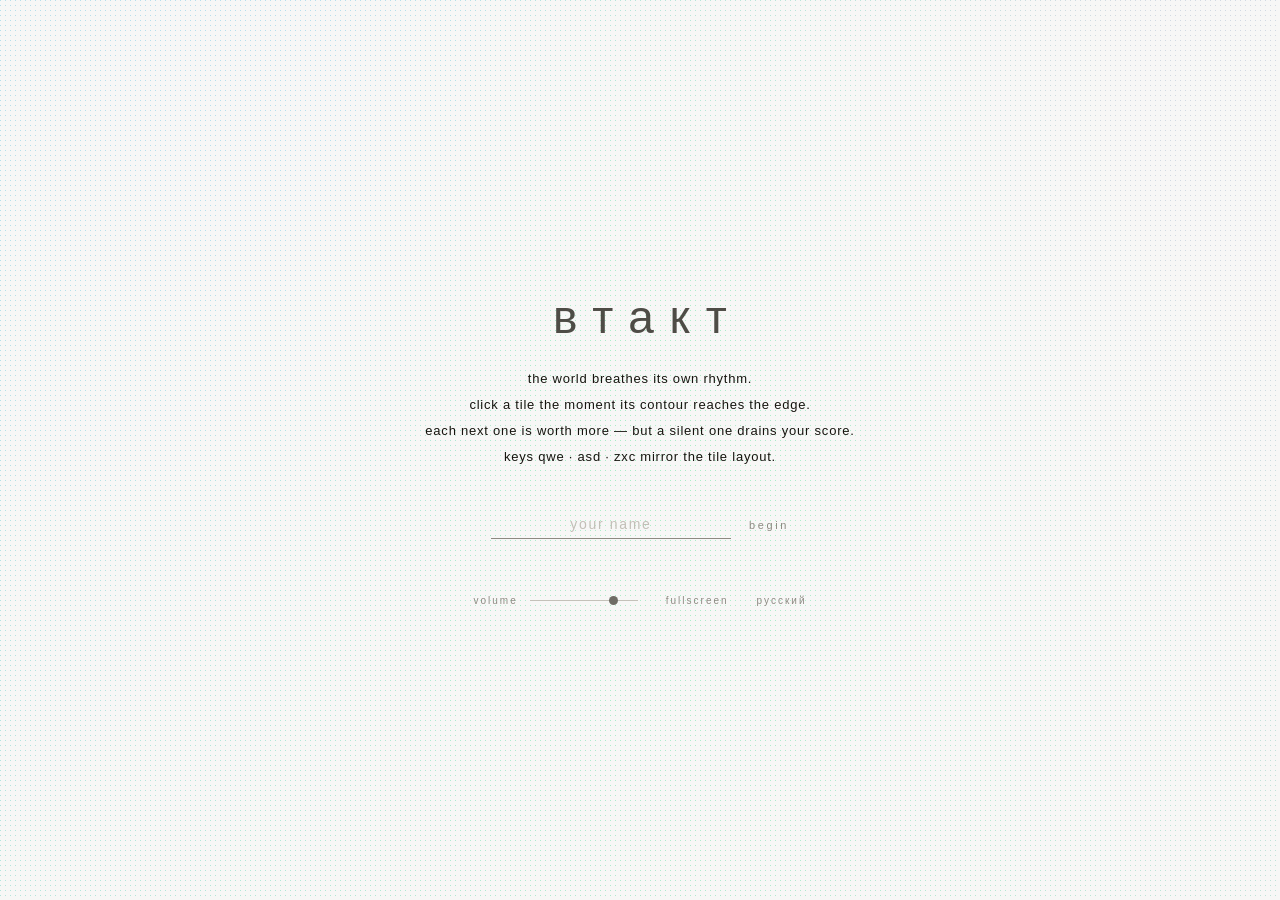
==== index.html @ 7313bd3a "Минимум для витрины: громкость, полный экран, английский язык Громкость — множитель поверх сведения," ====
<!DOCTYPE html>
<html lang="ru">
<head>
<meta charset="utf-8">
<meta name="viewport" content="width=device-width, initial-scale=1">
<title>втакт</title>
<link rel="stylesheet" href="styles.css?v=28">
</head>
<body>
  <canvas id="stage"></canvas>

  <div class="ui">
    <div class="hud hud-score">
      <span class="hud-cap" data-i18n="hud.score">счёт</span><span id="hud-score" class="hud-num">0</span>
    </div>
    <div class="hud hud-best">
      <span id="hud-best-cap" class="hud-cap" data-i18n="hud.best">рекорд</span><span id="hud-best" class="hud-best-num">0</span>
    </div>
    <div class="hud hud-tempo">
      <span id="hud-tempo" class="hud-num">84</span><span class="hud-cap" data-i18n="hud.bpm">уд/мин</span>
    </div>
    <div id="hud-keys" class="hud hud-keys" data-i18n="hud.keys"></div>
    <div id="hint" class="hint"></div>

    <div id="over" class="pause-screen" hidden>
      <div class="pause-word" data-i18n="over.word">конец</div>
      <div class="over-line"><span id="over-who"></span> <span data-i18n="over.line">молчал три круга</span></div>
      <div class="over-score"><span data-i18n="over.score">счёт</span>&nbsp;&nbsp;<span id="over-score">0</span></div>
      <div id="over-best" class="over-best"></div>
      <div class="pause-actions">
        <button id="over-again" class="pause-btn" type="button" data-i18n="over.again">заново</button>
        <button id="over-menu" class="pause-btn" type="button" data-i18n="over.menu">в меню</button>
      </div>
    </div>

    <div id="pause" class="pause-screen" hidden>
      <div class="pause-word" data-i18n="pause.word">пауза</div>
      <div class="settings">
        <label class="set-row">
          <span class="set-cap" data-i18n="set.volume">громкость</span>
          <input class="vol" type="range" min="0" max="100" step="1" value="80">
        </label>
        <button class="set-btn full-btn" type="button" data-i18n="set.fullscreen">во весь экран</button>
      </div>
      <div class="pause-actions">
        <button id="pause-resume" class="pause-btn" type="button" data-i18n="pause.resume">продолжить</button>
        <button id="pause-quit" class="pause-btn" type="button" data-i18n="pause.quit">выйти в меню</button>
      </div>
    </div>

    <div id="title" class="title-screen">
      <div class="title-word">втакт</div>
      <div class="title-sub" data-i18n="title.sub"></div>

      <form id="name-form" class="name-form" hidden>
        <input id="name-input" class="name-input" type="text" maxlength="18"
               autocomplete="off" spellcheck="false" data-i18n-ph="title.name">
        <button class="name-go" type="submit" data-i18n="title.begin">начать</button>
      </form>

      <div id="welcome" class="welcome" hidden>
        <div class="welcome-line"><span data-i18n="title.welcome">с возвращением,</span> <span id="welcome-name"></span></div>
        <div id="welcome-best" class="welcome-best"></div>
        <div class="title-go" data-i18n="title.go">нажмите, чтобы начать</div>
      </div>

      <div class="settings title-settings">
        <label class="set-row">
          <span class="set-cap" data-i18n="set.volume">громкость</span>
          <input class="vol" type="range" min="0" max="100" step="1" value="80">
        </label>
        <button class="set-btn full-btn" type="button" data-i18n="set.fullscreen">во весь экран</button>
        <button class="set-btn lang-btn" type="button" data-i18n="set.lang">english</button>
      </div>

      <button id="change-name" class="link-btn" type="button" data-i18n="title.changeName" hidden>сменить имя</button>
    </div>
  </div>

  <!-- ?v= — против кэша GitHub Pages (max-age=600): поднимать при правках -->
  <script src="store.js?v=28"></script>
  <script src="i18n.js?v=28"></script>
  <script src="audio.js?v=28"></script>
  <script src="game.js?v=28"></script>
</body>
</html>
---- styles.css ----
:root {
  --ink: #6f6d66;
  --ink-soft: #a3a099;
}

* { margin: 0; padding: 0; box-sizing: border-box; }

/* авторский display перебивает браузерное правило для [hidden] — возвращаем его */
[hidden] { display: none !important; }

html, body {
  width: 100%;
  height: 100%;
  overflow: hidden;
  background: #f6f5f2;
}

body {
  font-family: -apple-system, BlinkMacSystemFont, "Helvetica Neue", "Inter", sans-serif;
  cursor: default;
  -webkit-font-smoothing: antialiased;
}

#stage {
  display: block;
  width: 100%;
  height: 100%;
}

.ui {
  position: fixed;
  inset: 0;
  pointer-events: none;
  user-select: none;
}

.hud {
  position: absolute;
  font-size: 11px;
  font-weight: 400;
  letter-spacing: 0.18em;
  text-transform: lowercase;
  color: var(--ink-soft);
  transition: opacity 0.6s ease;
}

.hud-score { top: 28px; left: 32px; }
.hud-best  { top: 60px; left: 32px; }
.hud-tempo { top: 28px; right: 32px; }
.hud-keys  { bottom: 26px; right: 32px; opacity: 0.5; }

.hud-score, .hud-tempo, .hud-best {
  display: flex;
  align-items: baseline;
  gap: 10px;
}

/* фон теперь цветной и подвижный — подписи считаются от него, а не от бумаги */
.hud-cap { color: #7d7a72; }

/* на титуле игрового HUD быть не должно: раньше его прятала пелена,
   теперь экран прозрачный и сетка видна насквозь */
body.on-title .hud { opacity: 0; }

.hud-num {
  font-size: 20px;
  font-weight: 300;
  letter-spacing: 0.08em;
  color: #4e4c46;
  font-variant-numeric: tabular-nums;
}

.hud-best-num {
  font-size: 12px;
  letter-spacing: 0.1em;
  color: #6f6c65;
  font-variant-numeric: tabular-nums;
}

/* момент, когда текущий заход обошёл собственный рекорд */
.hud-best.beaten .hud-cap,
.hud-best.beaten .hud-best-num {
  color: #b4573c;
}
.hud-best.just-beaten { animation: lift 0.9s cubic-bezier(.2, 1.4, .4, 1); }

@keyframes lift {
  0%   { transform: translateY(0)    scale(1); }
  35%  { transform: translateY(-7px) scale(1.14); }
  100% { transform: translateY(0)    scale(1); }
}

.hint {
  position: absolute;
  bottom: 52px;
  left: 0;
  right: 0;
  text-align: center;
  font-size: 12px;
  letter-spacing: 0.1em;
  color: var(--ink-soft);
  opacity: 0;
  transition: opacity 1s ease;
}
.hint.on { opacity: 1; }

/* --- пауза --- */

.pause-screen {
  position: absolute;
  inset: 0;
  display: flex;
  flex-direction: column;
  align-items: center;
  justify-content: center;
  gap: 22px;
  background: rgba(246, 245, 242, 0.86);   /* мэш просвечивает сквозь пелену */
  pointer-events: auto;
  animation: veil 0.35s ease;
}

.over-line {
  font-size: 14px;
  letter-spacing: 0.06em;
  color: #16150f;
}

.over-score {
  font-size: 22px;
  font-weight: 300;
  letter-spacing: 0.1em;
  color: #4e4c46;
  font-variant-numeric: tabular-nums;
}
.over-score span { font-size: 26px; }

.over-best {
  font-size: 12px;
  letter-spacing: 0.14em;
  color: #a3a099;
  font-variant-numeric: tabular-nums;
}

.pause-actions { margin-top: 12px; }

@keyframes veil {
  from { opacity: 0; }
  to   { opacity: 1; }
}

.pause-word {
  font-size: 26px;
  font-weight: 300;
  letter-spacing: 0.44em;
  color: #4e4c46;
  padding-left: 0.44em;
}

.pause-actions {
  display: flex;
  gap: 40px;
}

.pause-btn {
  border: none;
  background: transparent;
  font: inherit;
  font-size: 11px;
  letter-spacing: 0.24em;
  color: #8d8a82;
  cursor: pointer;
  padding: 6px 0;
  transition: color 0.3s ease;
}
.pause-btn:hover { color: #16150f; }

/* --- настройки --- */

.settings {
  display: flex;
  align-items: center;
  gap: 28px;
  pointer-events: auto;
}

.title-settings { margin-top: 30px; }

.set-row {
  display: flex;
  align-items: center;
  gap: 12px;
  cursor: pointer;
}

.set-cap, .set-btn {
  font-size: 10px;
  letter-spacing: 0.2em;
  color: #8d8a82;
  border: none;
  background: transparent;
  font-family: inherit;
  padding: 4px 0;
  transition: color 0.3s ease;
}
.set-btn { cursor: pointer; }
.set-btn:hover, .set-row:hover .set-cap { color: #16150f; }

.vol {
  -webkit-appearance: none;
  appearance: none;
  width: 108px;
  height: 14px;
  background: transparent;
  cursor: pointer;
}
.vol::-webkit-slider-runnable-track {
  height: 1px;
  background: #c4c1b9;
}
.vol::-webkit-slider-thumb {
  -webkit-appearance: none;
  width: 9px;
  height: 9px;
  margin-top: -4px;
  border-radius: 50%;
  background: #6f6c65;
  border: none;
}
.vol::-moz-range-track { height: 1px; background: #c4c1b9; }
.vol::-moz-range-thumb {
  width: 9px; height: 9px; border: none; border-radius: 50%; background: #6f6c65;
}

.title-screen {
  position: absolute;
  inset: 0;
  display: flex;
  flex-direction: column;
  align-items: center;
  justify-content: center;
  gap: 22px;
  /* фон не рисуем: под экраном уже лежит холст с точечной сеткой,
     любая пелена её бы съела */
  background: transparent;
  transition: opacity 0.9s ease;
  pointer-events: auto;
  cursor: pointer;
}
.title-screen.gone { opacity: 0; pointer-events: none; }

.title-word {
  font-size: 46px;
  font-weight: 300;
  letter-spacing: 0.34em;
  color: #4e4c46;
  padding-left: 0.34em;
}

.title-sub {
  font-size: 13px;
  line-height: 2;
  letter-spacing: 0.06em;
  color: #16150f;
  text-align: center;
  /* строки разбиты вручную через <br>: контейнер должен вмещать самую длинную,
     иначе последнее слово срывается на отдельную строку */
  max-width: min(760px, 90vw);
  text-wrap: balance;
}

.title-go {
  margin-top: 26px;
  font-size: 11px;
  letter-spacing: 0.24em;
  color: #b8b5ad;
  animation: breathe 3.4s ease-in-out infinite;
}

/* --- представиться --- */

.name-form {
  margin-top: 18px;
  display: flex;
  align-items: center;
  gap: 18px;
  pointer-events: auto;
}

.name-input {
  width: 240px;
  padding: 6px 2px;
  border: none;
  border-bottom: 1px solid #cfccc4;
  background: transparent;
  font: inherit;
  font-size: 14px;
  letter-spacing: 0.08em;
  color: #16150f;
  text-align: center;
  outline: none;
  transition: border-color 0.3s ease;
}
.name-input::placeholder { color: #c2bfb7; letter-spacing: 0.12em; }
.name-input:focus { border-bottom-color: #8d8a82; }
.name-input.nudge { animation: nudge 0.4s ease; }

@keyframes nudge {
  0%, 100% { transform: translateX(0); }
  25%      { transform: translateX(-5px); }
  75%      { transform: translateX(5px); }
}

.name-go, .link-btn {
  border: none;
  background: transparent;
  font: inherit;
  font-size: 11px;
  letter-spacing: 0.24em;
  color: #8d8a82;
  cursor: pointer;
  padding: 4px 0;
  pointer-events: auto;
  transition: color 0.3s ease;
}
.name-go:hover, .link-btn:hover { color: #16150f; }

.link-btn {
  position: absolute;
  bottom: 48px;
  font-size: 10px;
  letter-spacing: 0.2em;
  color: #c2bfb7;
}

.welcome {
  display: flex;
  flex-direction: column;
  align-items: center;
  gap: 10px;
  margin-top: 10px;
}

.welcome-line {
  font-size: 15px;
  letter-spacing: 0.06em;
  color: #16150f;
}

.welcome-best {
  font-size: 12px;
  letter-spacing: 0.14em;
  color: #a3a099;
  font-variant-numeric: tabular-nums;
}

@keyframes breathe {
  0%, 100% { opacity: 0.45; }
  50%      { opacity: 1; }
}
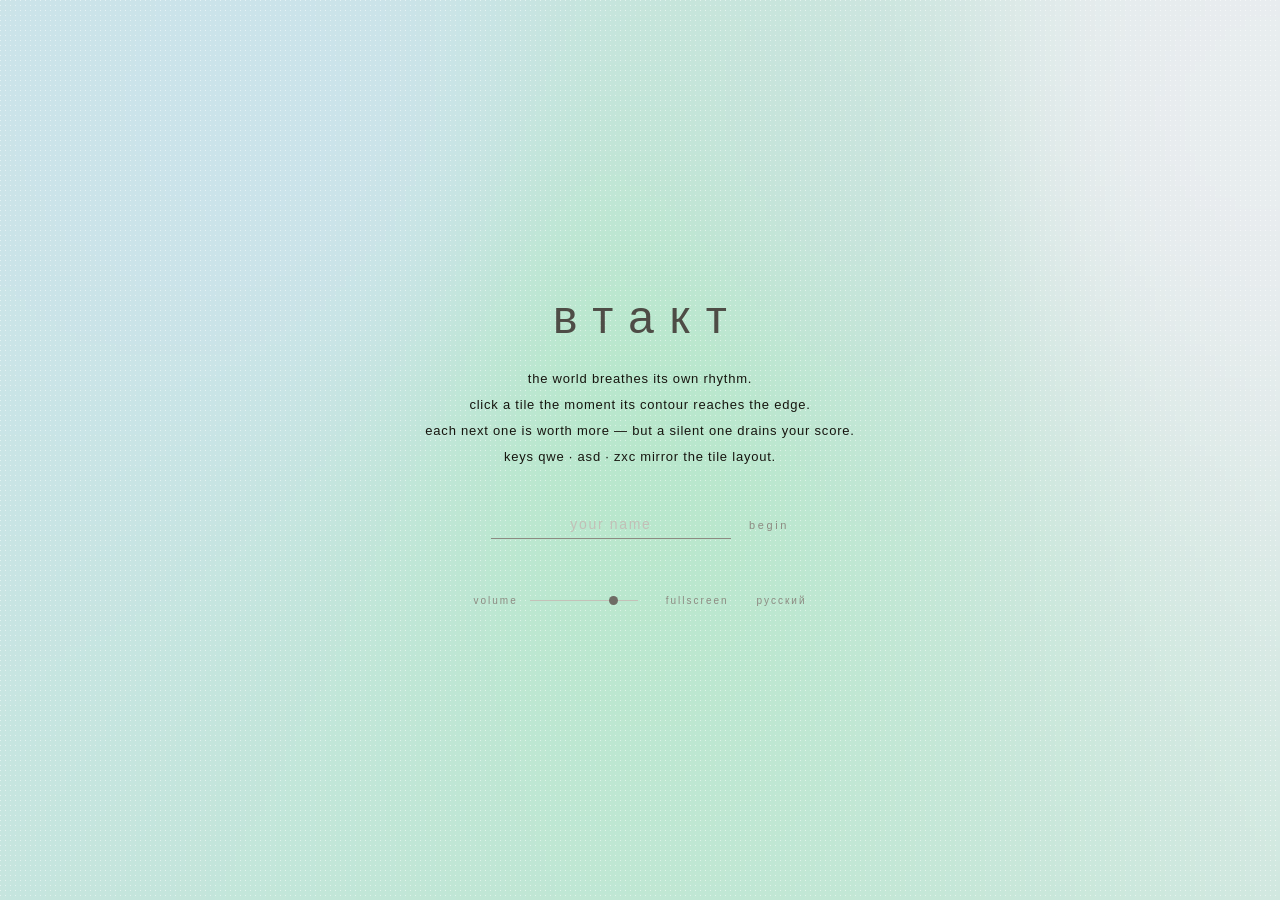
==== commit fa40a0fb: "Фон: сплошной анимированный градиент, белые точки поверх Слои разделены. Раньше градиент и был точка" ====
--- a/index.html
+++ b/index.html
@@ -4,7 +4,7 @@
 <meta charset="utf-8">
 <meta name="viewport" content="width=device-width, initial-scale=1">
 <title>втакт</title>
-<link rel="stylesheet" href="styles.css?v=28">
+<link rel="stylesheet" href="styles.css?v=29">
 </head>
 <body>
   <canvas id="stage"></canvas>
@@ -78,9 +78,9 @@
   </div>
 
   <!-- ?v= — против кэша GitHub Pages (max-age=600): поднимать при правках -->
-  <script src="store.js?v=28"></script>
-  <script src="i18n.js?v=28"></script>
-  <script src="audio.js?v=28"></script>
-  <script src="game.js?v=28"></script>
+  <script src="store.js?v=29"></script>
+  <script src="i18n.js?v=29"></script>
+  <script src="audio.js?v=29"></script>
+  <script src="game.js?v=29"></script>
 </body>
 </html>
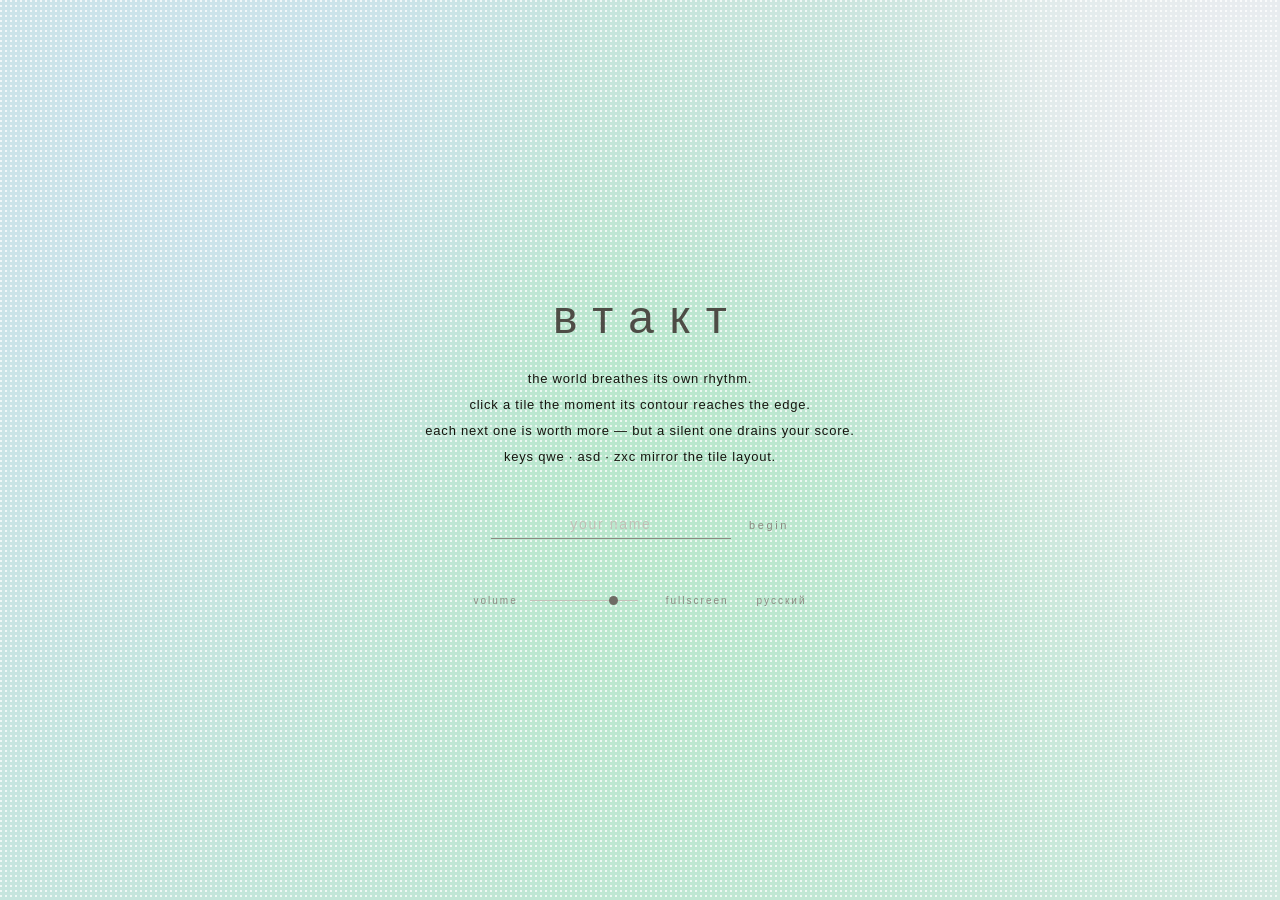
==== commit 1016a12a: "Светлые цвета инструментов, точки крупнее и ярче Инструменты уведены в светлые тона: светлота 42–55 " ====
--- a/index.html
+++ b/index.html
@@ -4,7 +4,7 @@
 <meta charset="utf-8">
 <meta name="viewport" content="width=device-width, initial-scale=1">
 <title>втакт</title>
-<link rel="stylesheet" href="styles.css?v=29">
+<link rel="stylesheet" href="styles.css?v=31">
 </head>
 <body>
   <canvas id="stage"></canvas>
@@ -78,9 +78,9 @@
   </div>
 
   <!-- ?v= — против кэша GitHub Pages (max-age=600): поднимать при правках -->
-  <script src="store.js?v=29"></script>
-  <script src="i18n.js?v=29"></script>
-  <script src="audio.js?v=29"></script>
-  <script src="game.js?v=29"></script>
+  <script src="store.js?v=31"></script>
+  <script src="i18n.js?v=31"></script>
+  <script src="audio.js?v=31"></script>
+  <script src="game.js?v=31"></script>
 </body>
 </html>
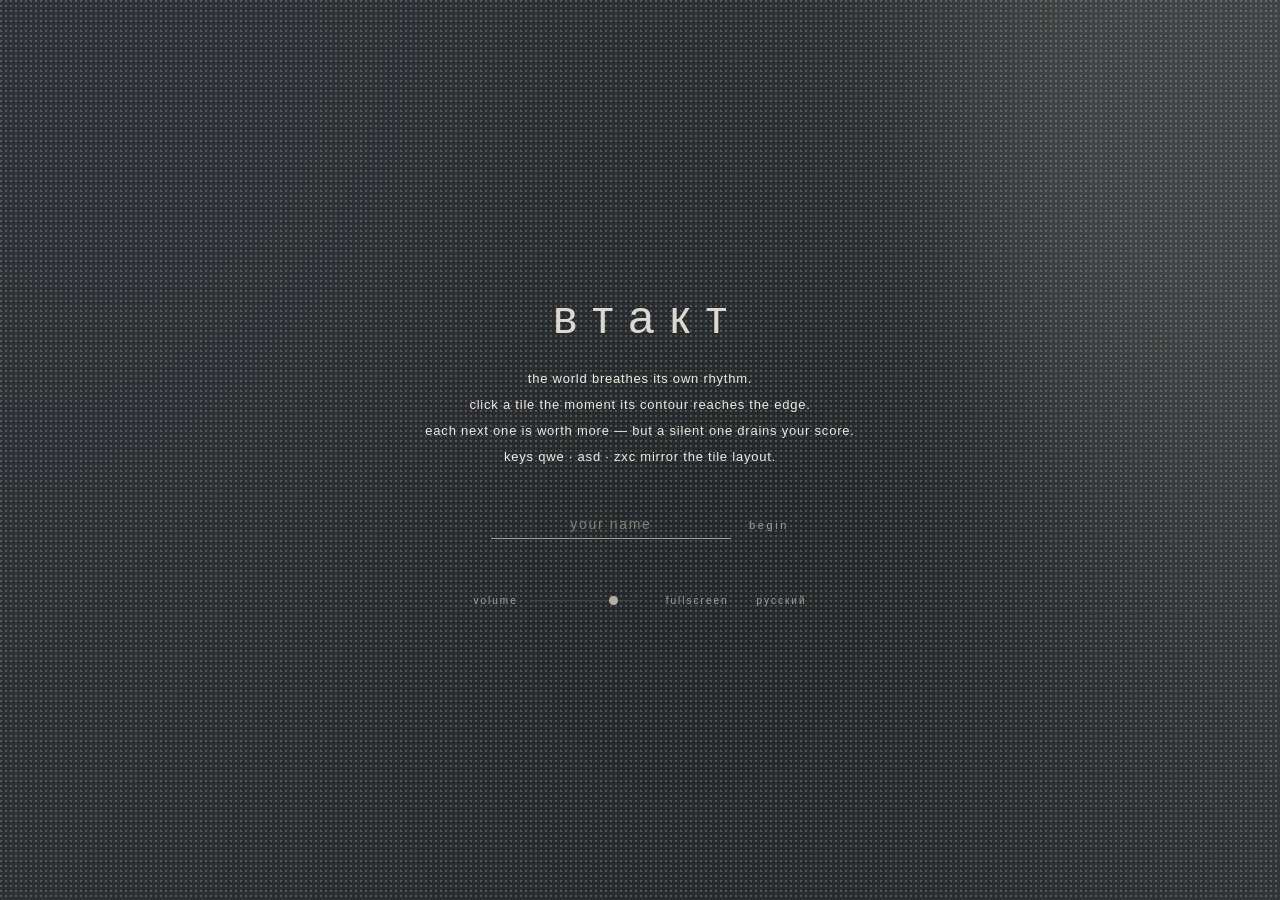
==== commit 41cec495: "Тёмная схема: серый фон, белые инструменты, красное к концу Фон в покое почти чистый серый (насыщенн" ====
--- a/index.html
+++ b/index.html
@@ -4,7 +4,7 @@
 <meta charset="utf-8">
 <meta name="viewport" content="width=device-width, initial-scale=1">
 <title>втакт</title>
-<link rel="stylesheet" href="styles.css?v=31">
+<link rel="stylesheet" href="styles.css?v=34">
 </head>
 <body>
   <canvas id="stage"></canvas>
@@ -78,9 +78,9 @@
   </div>
 
   <!-- ?v= — против кэша GitHub Pages (max-age=600): поднимать при правках -->
-  <script src="store.js?v=31"></script>
-  <script src="i18n.js?v=31"></script>
-  <script src="audio.js?v=31"></script>
-  <script src="game.js?v=31"></script>
+  <script src="store.js?v=34"></script>
+  <script src="i18n.js?v=34"></script>
+  <script src="audio.js?v=34"></script>
+  <script src="game.js?v=34"></script>
 </body>
 </html>
--- a/styles.css
+++ b/styles.css
@@ -1,6 +1,6 @@
 :root {
-  --ink: #6f6d66;
-  --ink-soft: #a3a099;
+  --ink: #b3afa7;
+  --ink-soft: #97938b;
 }
 
 * { margin: 0; padding: 0; box-sizing: border-box; }
@@ -12,7 +12,7 @@
   width: 100%;
   height: 100%;
   overflow: hidden;
-  background: #f6f5f2;
+  background: #1b1b1e;
 }
 
 body {
@@ -56,7 +56,7 @@
 }
 
 /* фон теперь цветной и подвижный — подписи считаются от него, а не от бумаги */
-.hud-cap { color: #7d7a72; }
+.hud-cap { color: #a5a199; }
 
 /* на титуле игрового HUD быть не должно: раньше его прятала пелена,
    теперь экран прозрачный и сетка видна насквозь */
@@ -66,21 +66,21 @@
   font-size: 20px;
   font-weight: 300;
   letter-spacing: 0.08em;
-  color: #4e4c46;
+  color: #ddd9d2;
   font-variant-numeric: tabular-nums;
 }
 
 .hud-best-num {
   font-size: 12px;
   letter-spacing: 0.1em;
-  color: #6f6c65;
+  color: #b3afa7;
   font-variant-numeric: tabular-nums;
 }
 
 /* момент, когда текущий заход обошёл собственный рекорд */
 .hud-best.beaten .hud-cap,
 .hud-best.beaten .hud-best-num {
-  color: #b4573c;
+  color: #e0715a;
 }
 .hud-best.just-beaten { animation: lift 0.9s cubic-bezier(.2, 1.4, .4, 1); }
 
@@ -114,7 +114,7 @@
   align-items: center;
   justify-content: center;
   gap: 22px;
-  background: rgba(246, 245, 242, 0.86);   /* мэш просвечивает сквозь пелену */
+  background: rgba(20, 19, 23, 0.86);   /* мэш просвечивает сквозь пелену */
   pointer-events: auto;
   animation: veil 0.35s ease;
 }
@@ -122,14 +122,14 @@
 .over-line {
   font-size: 14px;
   letter-spacing: 0.06em;
-  color: #16150f;
+  color: #edeae4;
 }
 
 .over-score {
   font-size: 22px;
   font-weight: 300;
   letter-spacing: 0.1em;
-  color: #4e4c46;
+  color: #ddd9d2;
   font-variant-numeric: tabular-nums;
 }
 .over-score span { font-size: 26px; }
@@ -137,7 +137,7 @@
 .over-best {
   font-size: 12px;
   letter-spacing: 0.14em;
-  color: #a3a099;
+  color: #97938b;
   font-variant-numeric: tabular-nums;
 }
 
@@ -152,7 +152,7 @@
   font-size: 26px;
   font-weight: 300;
   letter-spacing: 0.44em;
-  color: #4e4c46;
+  color: #ddd9d2;
   padding-left: 0.44em;
 }
 
@@ -167,12 +167,12 @@
   font: inherit;
   font-size: 11px;
   letter-spacing: 0.24em;
-  color: #8d8a82;
+  color: #a49f97;
   cursor: pointer;
   padding: 6px 0;
   transition: color 0.3s ease;
 }
-.pause-btn:hover { color: #16150f; }
+.pause-btn:hover { color: #edeae4; }
 
 /* --- настройки --- */
 
@@ -195,7 +195,7 @@
 .set-cap, .set-btn {
   font-size: 10px;
   letter-spacing: 0.2em;
-  color: #8d8a82;
+  color: #a49f97;
   border: none;
   background: transparent;
   font-family: inherit;
@@ -203,7 +203,7 @@
   transition: color 0.3s ease;
 }
 .set-btn { cursor: pointer; }
-.set-btn:hover, .set-row:hover .set-cap { color: #16150f; }
+.set-btn:hover, .set-row:hover .set-cap { color: #edeae4; }
 
 .vol {
   -webkit-appearance: none;
@@ -215,7 +215,7 @@
 }
 .vol::-webkit-slider-runnable-track {
   height: 1px;
-  background: #c4c1b9;
+  background: #43414a;
 }
 .vol::-webkit-slider-thumb {
   -webkit-appearance: none;
@@ -223,12 +223,12 @@
   height: 9px;
   margin-top: -4px;
   border-radius: 50%;
-  background: #6f6c65;
-  border: none;
-}
-.vol::-moz-range-track { height: 1px; background: #c4c1b9; }
+  background: #b3afa7;
+  border: none;
+}
+.vol::-moz-range-track { height: 1px; background: #43414a; }
 .vol::-moz-range-thumb {
-  width: 9px; height: 9px; border: none; border-radius: 50%; background: #6f6c65;
+  width: 9px; height: 9px; border: none; border-radius: 50%; background: #b3afa7;
 }
 
 .title-screen {
@@ -252,7 +252,7 @@
   font-size: 46px;
   font-weight: 300;
   letter-spacing: 0.34em;
-  color: #4e4c46;
+  color: #ddd9d2;
   padding-left: 0.34em;
 }
 
@@ -260,7 +260,7 @@
   font-size: 13px;
   line-height: 2;
   letter-spacing: 0.06em;
-  color: #16150f;
+  color: #edeae4;
   text-align: center;
   /* строки разбиты вручную через <br>: контейнер должен вмещать самую длинную,
      иначе последнее слово срывается на отдельную строку */
@@ -272,7 +272,7 @@
   margin-top: 26px;
   font-size: 11px;
   letter-spacing: 0.24em;
-  color: #b8b5ad;
+  color: #8e8a82;
   animation: breathe 3.4s ease-in-out infinite;
 }
 
@@ -290,18 +290,18 @@
   width: 240px;
   padding: 6px 2px;
   border: none;
-  border-bottom: 1px solid #cfccc4;
+  border-bottom: 1px solid #43414a;
   background: transparent;
   font: inherit;
   font-size: 14px;
   letter-spacing: 0.08em;
-  color: #16150f;
+  color: #edeae4;
   text-align: center;
   outline: none;
   transition: border-color 0.3s ease;
 }
-.name-input::placeholder { color: #c2bfb7; letter-spacing: 0.12em; }
-.name-input:focus { border-bottom-color: #8d8a82; }
+.name-input::placeholder { color: #847f78; letter-spacing: 0.12em; }
+.name-input:focus { border-bottom-color: #a49f97; }
 .name-input.nudge { animation: nudge 0.4s ease; }
 
 @keyframes nudge {
@@ -316,20 +316,20 @@
   font: inherit;
   font-size: 11px;
   letter-spacing: 0.24em;
-  color: #8d8a82;
+  color: #a49f97;
   cursor: pointer;
   padding: 4px 0;
   pointer-events: auto;
   transition: color 0.3s ease;
 }
-.name-go:hover, .link-btn:hover { color: #16150f; }
+.name-go:hover, .link-btn:hover { color: #edeae4; }
 
 .link-btn {
   position: absolute;
   bottom: 48px;
   font-size: 10px;
   letter-spacing: 0.2em;
-  color: #c2bfb7;
+  color: #847f78;
 }
 
 .welcome {
@@ -343,13 +343,13 @@
 .welcome-line {
   font-size: 15px;
   letter-spacing: 0.06em;
-  color: #16150f;
+  color: #edeae4;
 }
 
 .welcome-best {
   font-size: 12px;
   letter-spacing: 0.14em;
-  color: #a3a099;
+  color: #97938b;
   font-variant-numeric: tabular-nums;
 }
 
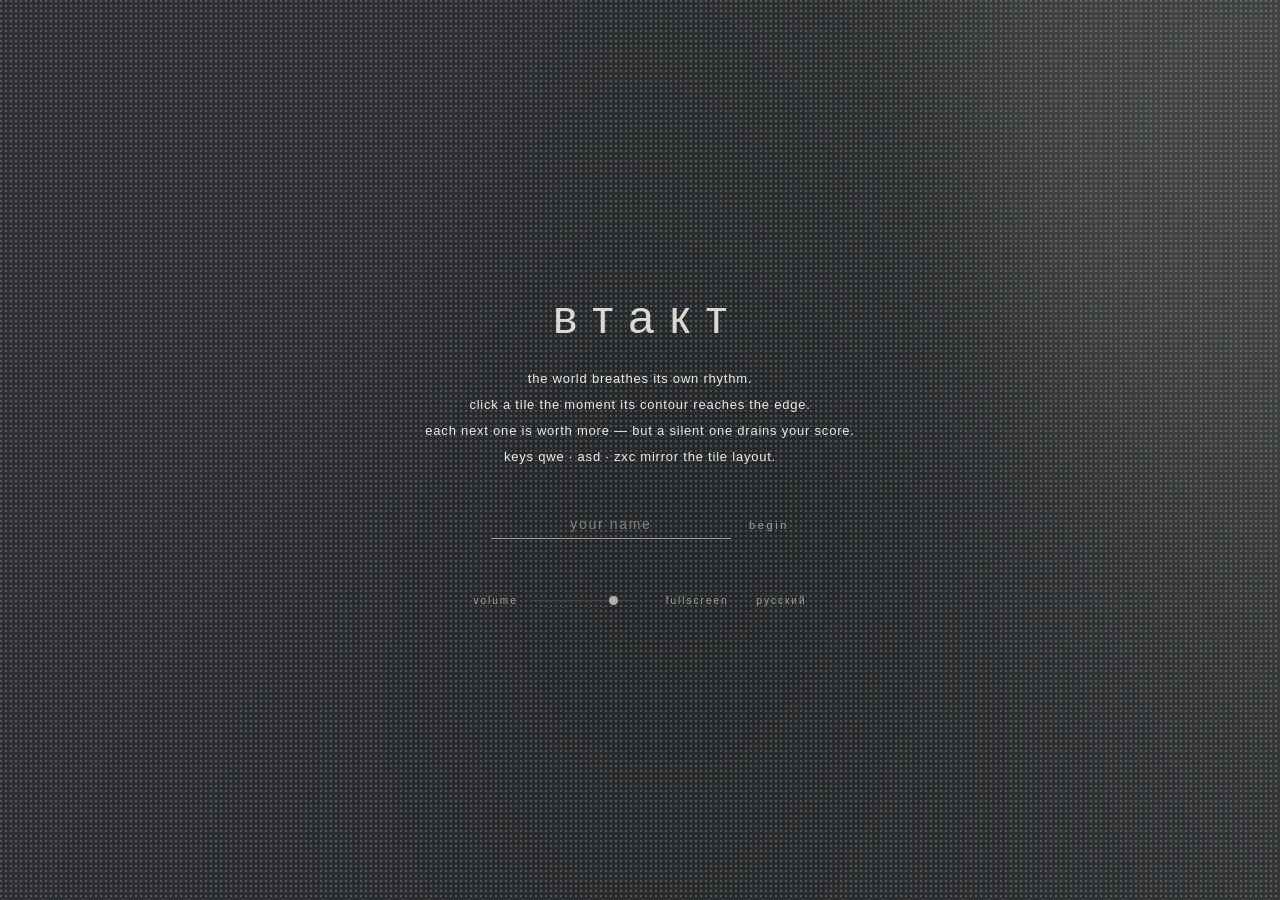
==== commit 4a60bb7e: "Игра больше не молчит: метроном до первого взятия и слышимые отклики Причина «не слышу звук» оказала" ====
--- a/index.html
+++ b/index.html
@@ -4,7 +4,7 @@
 <meta charset="utf-8">
 <meta name="viewport" content="width=device-width, initial-scale=1">
 <title>втакт</title>
-<link rel="stylesheet" href="styles.css?v=34">
+<link rel="stylesheet" href="styles.css?v=36">
 </head>
 <body>
   <canvas id="stage"></canvas>
@@ -78,9 +78,9 @@
   </div>
 
   <!-- ?v= — против кэша GitHub Pages (max-age=600): поднимать при правках -->
-  <script src="store.js?v=34"></script>
-  <script src="i18n.js?v=34"></script>
-  <script src="audio.js?v=34"></script>
-  <script src="game.js?v=34"></script>
+  <script src="store.js?v=36"></script>
+  <script src="i18n.js?v=36"></script>
+  <script src="audio.js?v=36"></script>
+  <script src="game.js?v=36"></script>
 </body>
 </html>
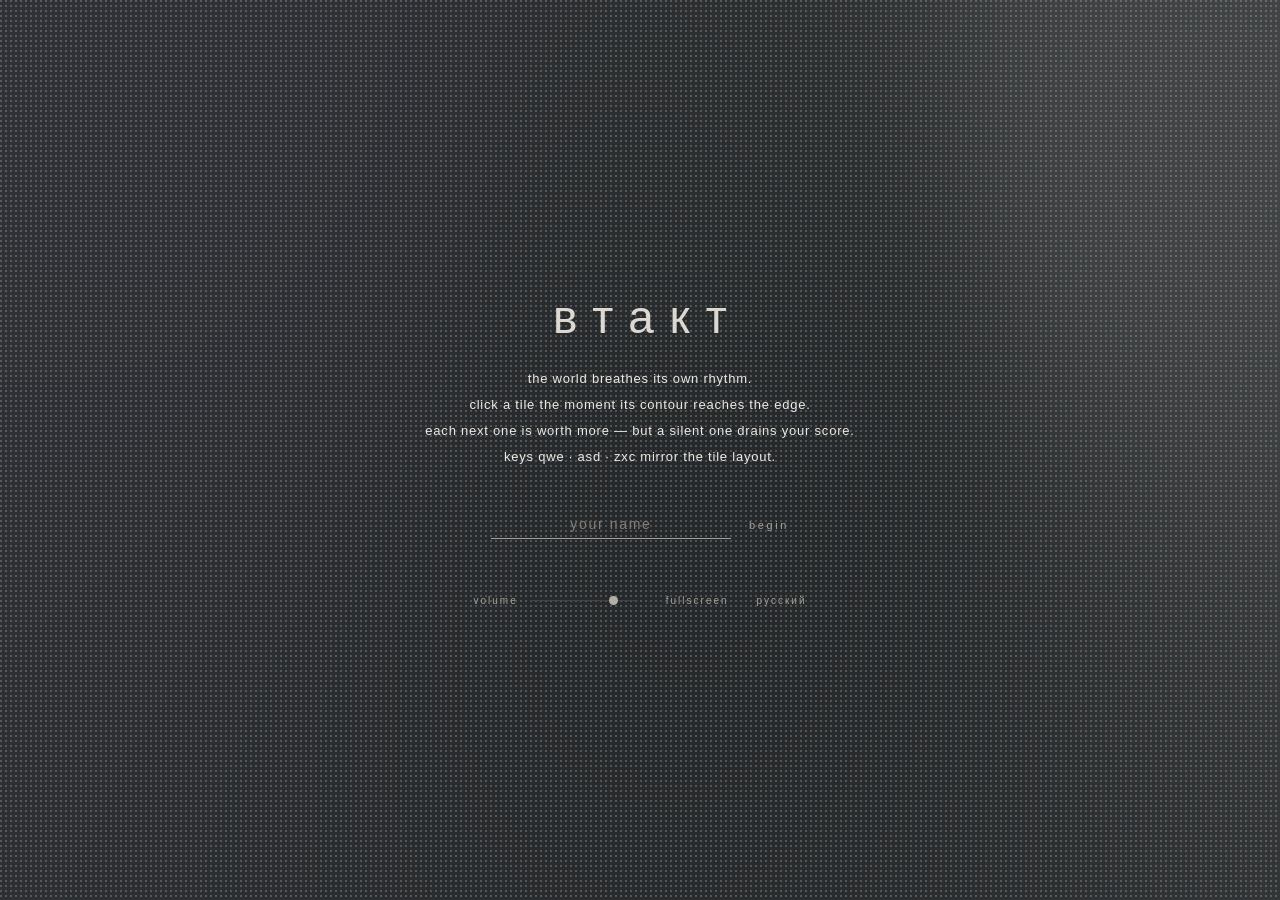
==== commit 3da5ad0e: "Разблокировка звука для Safari На движке WebKit код отрабатывает чисто (контекст running, часы идут," ====
--- a/index.html
+++ b/index.html
@@ -4,7 +4,7 @@
 <meta charset="utf-8">
 <meta name="viewport" content="width=device-width, initial-scale=1">
 <title>втакт</title>
-<link rel="stylesheet" href="styles.css?v=36">
+<link rel="stylesheet" href="styles.css?v=38">
 </head>
 <body>
   <canvas id="stage"></canvas>
@@ -78,9 +78,9 @@
   </div>
 
   <!-- ?v= — против кэша GitHub Pages (max-age=600): поднимать при правках -->
-  <script src="store.js?v=36"></script>
-  <script src="i18n.js?v=36"></script>
-  <script src="audio.js?v=36"></script>
-  <script src="game.js?v=36"></script>
+  <script src="store.js?v=38"></script>
+  <script src="i18n.js?v=38"></script>
+  <script src="audio.js?v=38"></script>
+  <script src="game.js?v=38"></script>
 </body>
 </html>
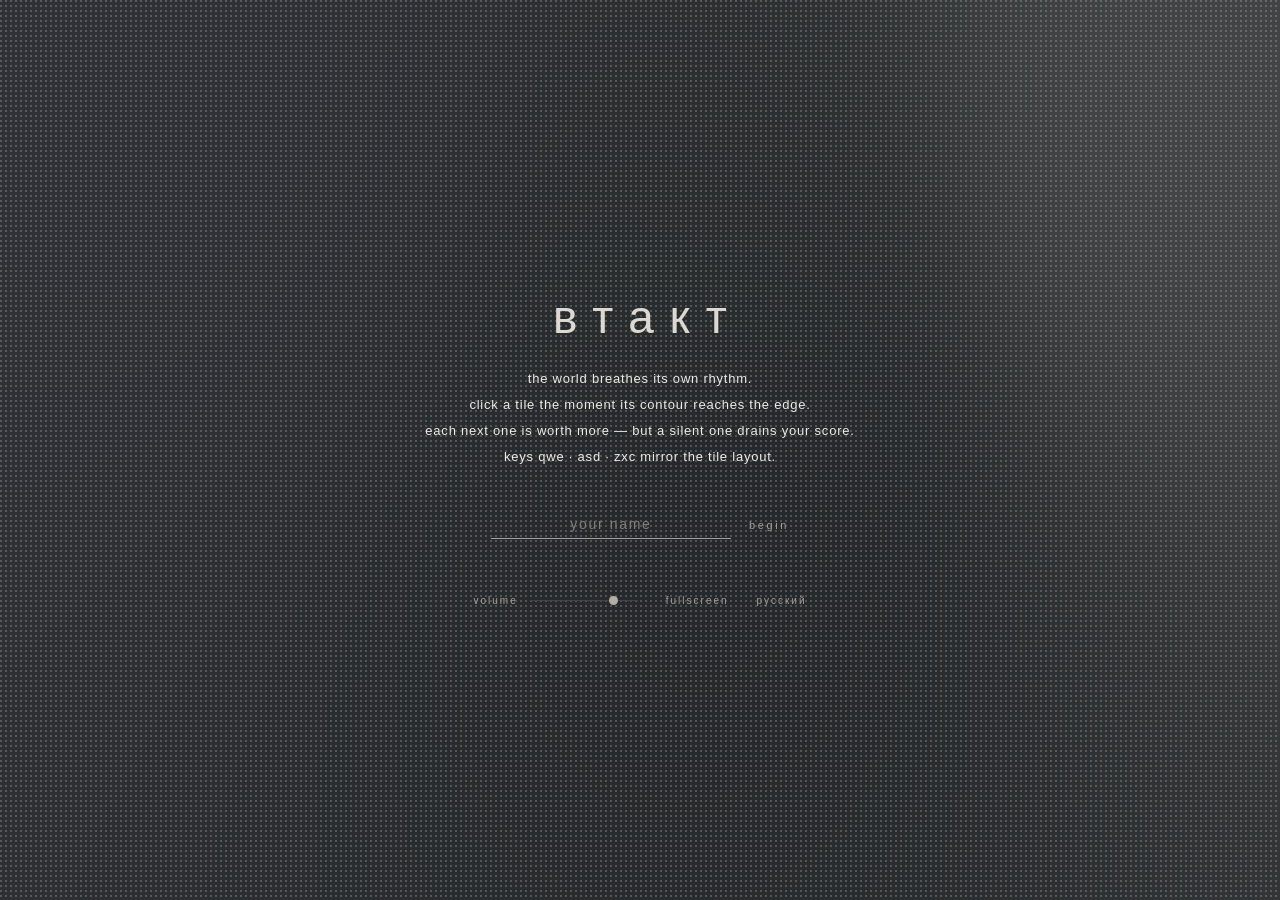
==== commit 5d621924: "Перестать молчать при сломанном звуке + диагностика для Safari Главное слепое пятно: при упавшей сбо" ====
--- a/index.html
+++ b/index.html
@@ -4,7 +4,7 @@
 <meta charset="utf-8">
 <meta name="viewport" content="width=device-width, initial-scale=1">
 <title>втакт</title>
-<link rel="stylesheet" href="styles.css?v=38">
+<link rel="stylesheet" href="styles.css?v=39">
 </head>
 <body>
   <canvas id="stage"></canvas>
@@ -78,9 +78,9 @@
   </div>
 
   <!-- ?v= — против кэша GitHub Pages (max-age=600): поднимать при правках -->
-  <script src="store.js?v=38"></script>
-  <script src="i18n.js?v=38"></script>
-  <script src="audio.js?v=38"></script>
-  <script src="game.js?v=38"></script>
+  <script src="store.js?v=39"></script>
+  <script src="i18n.js?v=39"></script>
+  <script src="audio.js?v=39"></script>
+  <script src="game.js?v=39"></script>
 </body>
 </html>
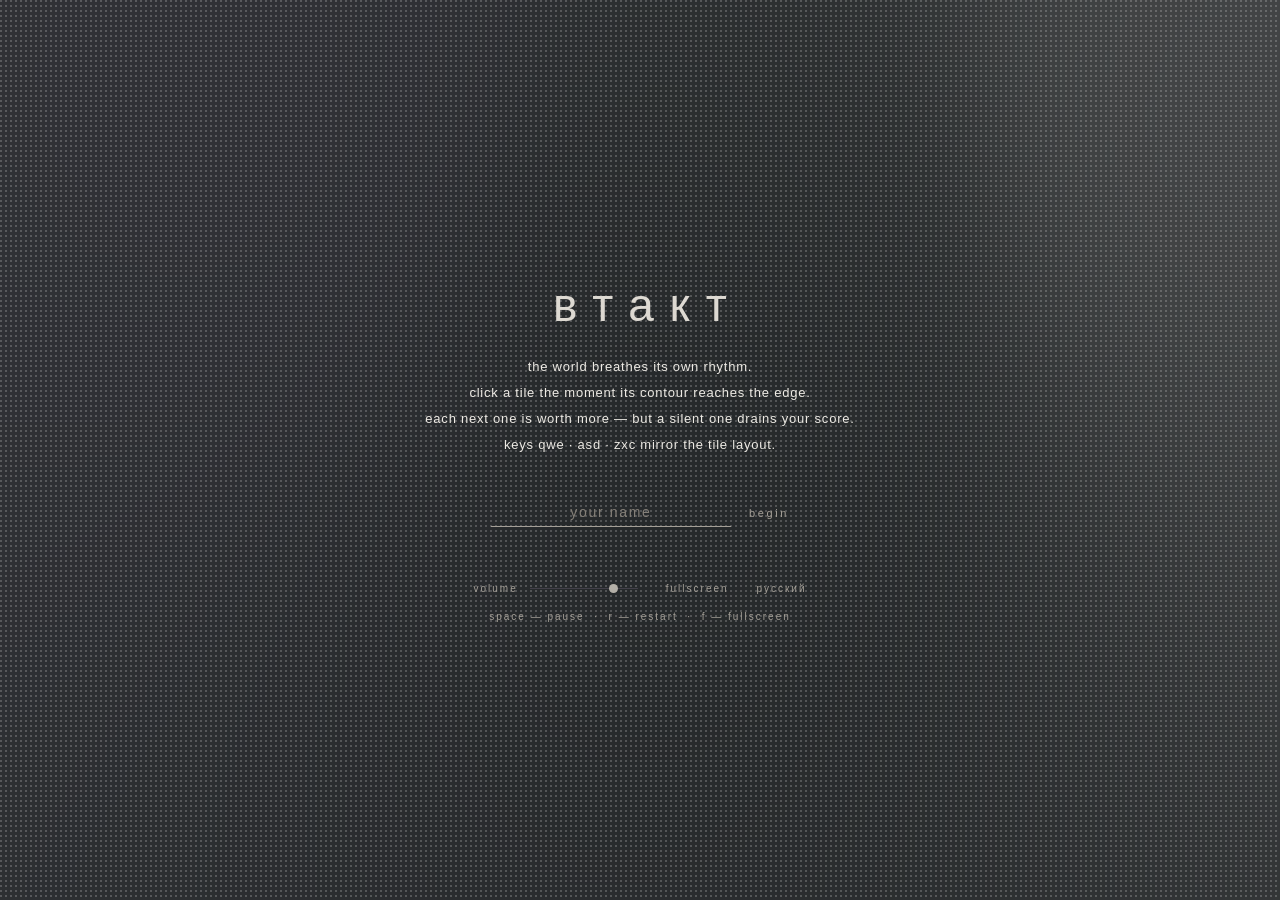
==== commit c84e176f: "Подсказку по клавишам — под настройки, в их цвете Строка уехала из правого нижнего угла в блок настр" ====
--- a/index.html
+++ b/index.html
@@ -4,7 +4,7 @@
 <meta charset="utf-8">
 <meta name="viewport" content="width=device-width, initial-scale=1">
 <title>втакт</title>
-<link rel="stylesheet" href="styles.css?v=39">
+<link rel="stylesheet" href="styles.css?v=40">
 </head>
 <body>
   <canvas id="stage"></canvas>
@@ -19,7 +19,6 @@
     <div class="hud hud-tempo">
       <span id="hud-tempo" class="hud-num">84</span><span class="hud-cap" data-i18n="hud.bpm">уд/мин</span>
     </div>
-    <div id="hud-keys" class="hud hud-keys" data-i18n="hud.keys"></div>
     <div id="hint" class="hint"></div>
 
     <div id="over" class="pause-screen" hidden>
@@ -35,12 +34,15 @@
 
     <div id="pause" class="pause-screen" hidden>
       <div class="pause-word" data-i18n="pause.word">пауза</div>
-      <div class="settings">
-        <label class="set-row">
-          <span class="set-cap" data-i18n="set.volume">громкость</span>
-          <input class="vol" type="range" min="0" max="100" step="1" value="80">
-        </label>
-        <button class="set-btn full-btn" type="button" data-i18n="set.fullscreen">во весь экран</button>
+      <div class="settings-block">
+        <div class="settings">
+          <label class="set-row">
+            <span class="set-cap" data-i18n="set.volume">громкость</span>
+            <input class="vol" type="range" min="0" max="100" step="1" value="80">
+          </label>
+          <button class="set-btn full-btn" type="button" data-i18n="set.fullscreen">во весь экран</button>
+        </div>
+        <div class="set-keys" data-i18n="hud.keys"></div>
       </div>
       <div class="pause-actions">
         <button id="pause-resume" class="pause-btn" type="button" data-i18n="pause.resume">продолжить</button>
@@ -64,13 +66,16 @@
         <div class="title-go" data-i18n="title.go">нажмите, чтобы начать</div>
       </div>
 
-      <div class="settings title-settings">
-        <label class="set-row">
-          <span class="set-cap" data-i18n="set.volume">громкость</span>
-          <input class="vol" type="range" min="0" max="100" step="1" value="80">
-        </label>
-        <button class="set-btn full-btn" type="button" data-i18n="set.fullscreen">во весь экран</button>
-        <button class="set-btn lang-btn" type="button" data-i18n="set.lang">english</button>
+      <div class="settings-block title-settings">
+        <div class="settings">
+          <label class="set-row">
+            <span class="set-cap" data-i18n="set.volume">громкость</span>
+            <input class="vol" type="range" min="0" max="100" step="1" value="80">
+          </label>
+          <button class="set-btn full-btn" type="button" data-i18n="set.fullscreen">во весь экран</button>
+          <button class="set-btn lang-btn" type="button" data-i18n="set.lang">english</button>
+        </div>
+        <div class="set-keys" data-i18n="hud.keys"></div>
       </div>
 
       <button id="change-name" class="link-btn" type="button" data-i18n="title.changeName" hidden>сменить имя</button>
@@ -78,9 +83,9 @@
   </div>
 
   <!-- ?v= — против кэша GitHub Pages (max-age=600): поднимать при правках -->
-  <script src="store.js?v=39"></script>
-  <script src="i18n.js?v=39"></script>
-  <script src="audio.js?v=39"></script>
-  <script src="game.js?v=39"></script>
+  <script src="store.js?v=40"></script>
+  <script src="i18n.js?v=40"></script>
+  <script src="audio.js?v=40"></script>
+  <script src="game.js?v=40"></script>
 </body>
 </html>
--- a/styles.css
+++ b/styles.css
@@ -47,7 +47,6 @@
 .hud-score { top: 28px; left: 32px; }
 .hud-best  { top: 60px; left: 32px; }
 .hud-tempo { top: 28px; right: 32px; }
-.hud-keys  { bottom: 26px; right: 32px; opacity: 0.5; }
 
 .hud-score, .hud-tempo, .hud-best {
   display: flex;
@@ -176,14 +175,28 @@
 
 /* --- настройки --- */
 
+.settings-block {
+  display: flex;
+  flex-direction: column;
+  align-items: center;
+  gap: 13px;
+  pointer-events: auto;
+}
+
 .settings {
   display: flex;
   align-items: center;
   gap: 28px;
-  pointer-events: auto;
 }
 
 .title-settings { margin-top: 30px; }
+
+/* подсказка по клавишам живёт под настройками и в их же цвете */
+.set-keys {
+  font-size: 10px;
+  letter-spacing: 0.2em;
+  color: #a49f97;
+}
 
 .set-row {
   display: flex;
